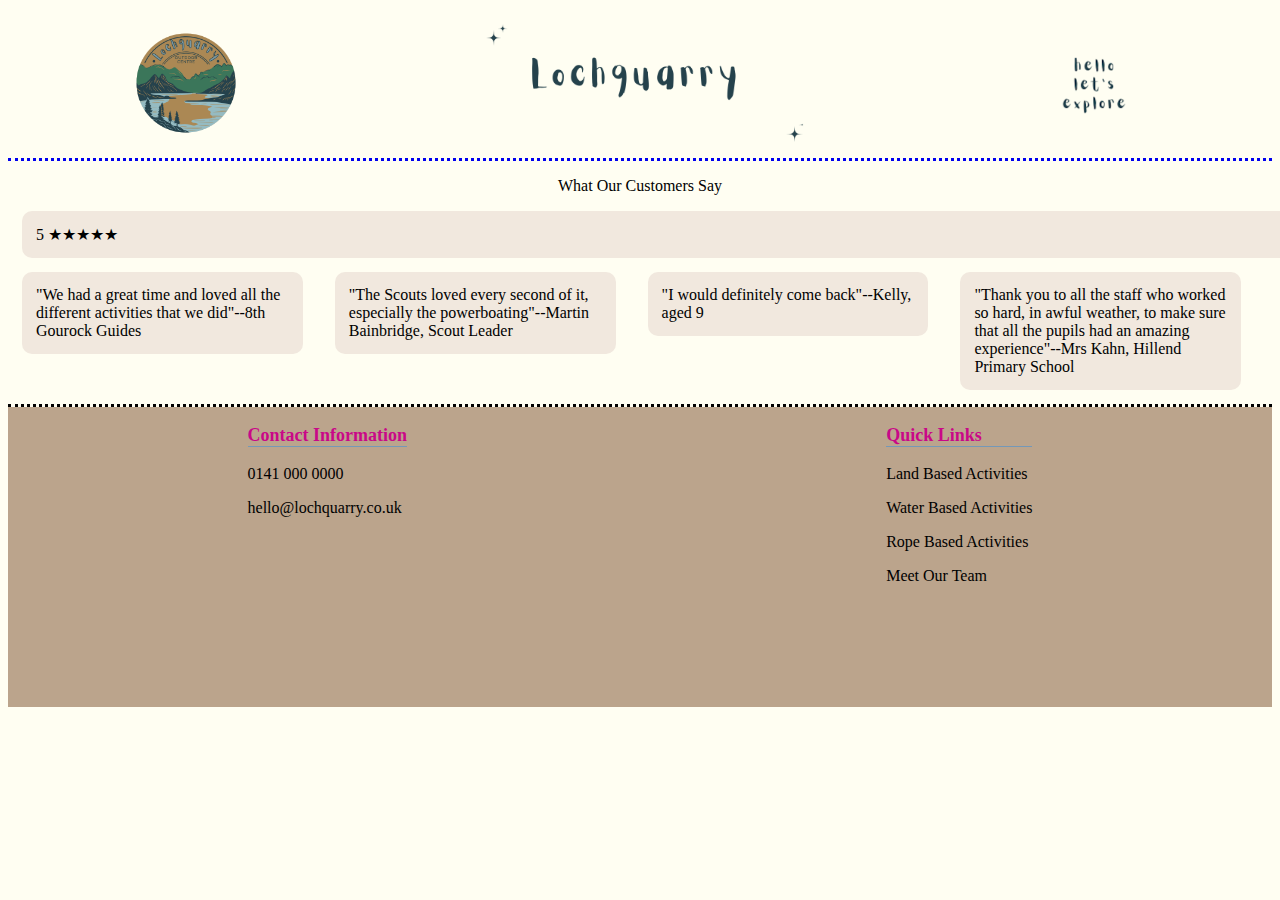
==== index.html @ 00ed5345 "Add files via upload" ====
<!DOCTYPE html>
<html lang="en">
<head>
    <meta charset="UTF-8">
    <meta name="viewport" content="width=device-width, initial-scale=1.0">
    <title>Homepage</title>
    <link rel="stylesheet" href="style.css">
</head>
<body>
    <a href="index.html">
        <div class="header">
            <img src="assets/logo.png" alt="banner">
            <img src="assets/banner-text.png" alt="banner">
            <img src="assets/banner-slogan.png" alt="banner">
        </div>
    </a>
    <div class="content"></div>
    <div class="reviews">
        <p class="TextCenter">What Our Customers Say</p>
        <p class="Star">5 ★★★★★</p>
        <div class="ReviewWords">
            <p>"We had a great time and loved all the different activities that we did"--8th Gourock Guides</p>
            <p>"The Scouts loved every second of it, especially the powerboating"--Martin Bainbridge, Scout Leader</p>
            <p>"I would definitely come back"--Kelly, aged 9</p>
            <p>"Thank you to all the staff who worked so hard, in awful weather, to make sure that all the pupils had an amazing experience"--Mrs Kahn, Hillend Primary School</p>
            <p>"Five stars, it was great"--Joe, aged 14</p>
            <p>"I was really scared about the abseiling but the instructor Mike was really encouraging and helped me do it, thanks Mike"--Sophie, aged 10</p>
            <p>"The archery was brilliant, but not as good as axe throwing, I never thought we'd be allowed to do that! I got one of my axes right in the middle of the target"--Scott, aged 13</p>
            <p>"The kids had a ball and didn't want to leave"--Mr Evans, PE teacher</p>
        </div>
    </div>
    <div class="footer">
        <div>
            <p class="FooterTile">Contact Information</p>
            <p>0141 000 0000</p>
            <p>hello@lochquarry.co.uk</p>
        </div>
        <div>
            <p class="FooterTile">Quick Links</p>
            <p><a href="land.html">Land Based Activities</a></p>
            <p><a href="water.html">Water Based Activities</a></p>
            <p><a href="rope.html">Rope Based Activities</a></p>
            <p><a href="staff.html">Meet Our Team</a></p>
    
        </div>
    </div>
</body>
</html>
---- style.css ----
/* Works on Chrome, Edge, and Safari */
*::-webkit-scrollbar {
  width: 10px;
  height: 10px;
}

*::-webkit-scrollbar-track {
  background: #b4d1f7;
}

*::-webkit-scrollbar-thumb {
  background-color: #7498b8;
  border-radius: 20px;
  border: 2px solid #b4d1f7;
}

body{
  background-color: #FFFEF2;
}

.header {
    display: flex;
    flex-direction: row;
    justify-content: space-around;

    width: 100%;
    border-bottom-style: dotted;
  }

  .header img {
    height: 150px;
  }

.footer {
  display: flex;
  flex-direction: row;
  justify-content: space-around;

  background-color: #bba48c;
  width: 100%;
  height: 300px;
}

.FooterTile {
  color: #c90888;
  font-weight: 800;
  font-family: Cambria, Cochin, Georgia, Times, 'Times New Roman', serif;
  font-size: large;
  border-bottom-style: solid;
  border-width: 1.5px;
  border-color: #7498b8;
}

.footer a{
  color: black;
  text-decoration: none;
}

.footer a:hover{
background-color: #7498b8;
color: white;
}

.reviews{
  font-family: fantasy;
  width: 100%;
  border-bottom-style: dotted;
}

.ReviewWords{
  overflow: auto;
  white-space: nowrap;
}

.ReviewWords p {
  vertical-align: top;
  display: inline-block;
  padding: 14px;
  margin: 14px;
  text-wrap: wrap;
  width: 20%;
  background-color: #f1e8de;
  border-radius: 10px;
}

.Star
{
  vertical-align: top;
  display: inline-block;
  padding: 14px;
  margin: 0 14px;
  text-wrap: wrap;
  width: 100%;
  background-color: #f1e8de;
  border-radius: 10px;
}


.TextCenter{
  text-align: center;
}
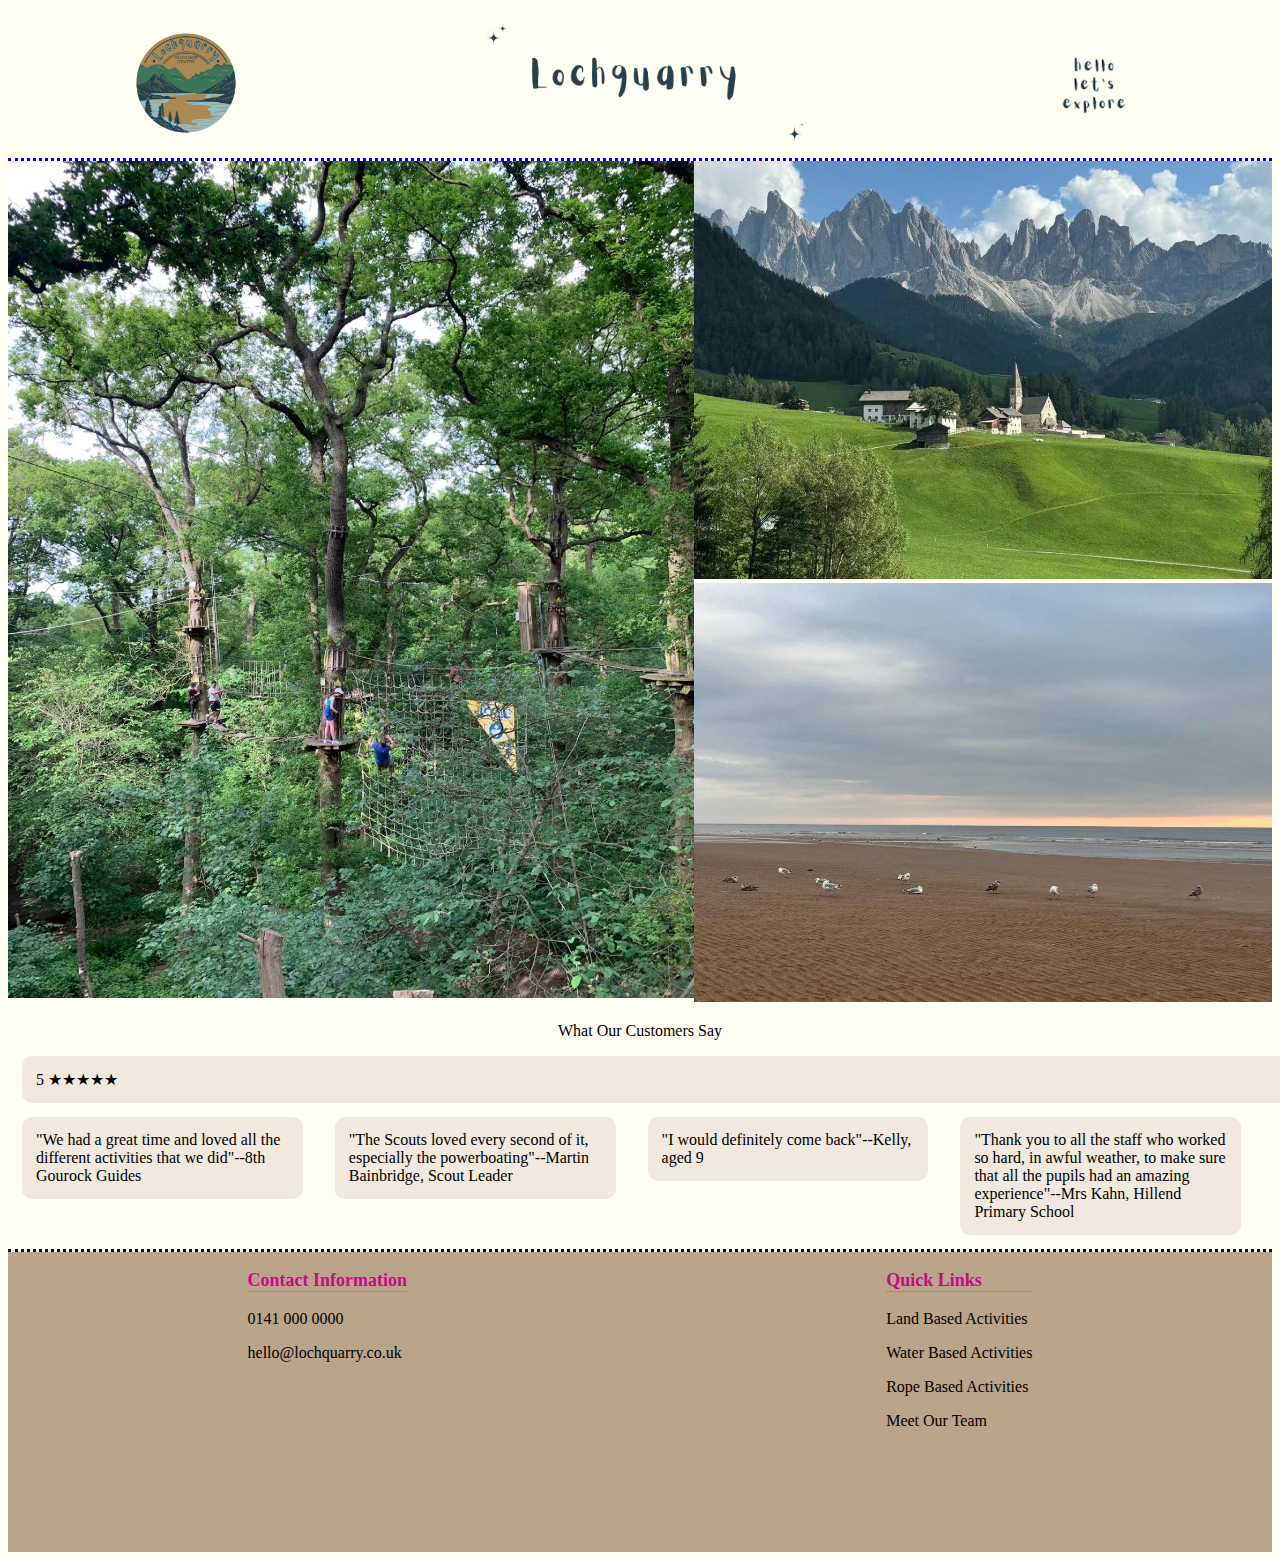
==== commit d38c635a: "hover" ====
--- a/index.html
+++ b/index.html
@@ -1,11 +1,13 @@
 <!DOCTYPE html>
 <html lang="en">
+
 <head>
     <meta charset="UTF-8">
     <meta name="viewport" content="width=device-width, initial-scale=1.0">
     <title>Homepage</title>
     <link rel="stylesheet" href="style.css">
 </head>
+
 <body>
     <a href="index.html">
         <div class="header">
@@ -14,7 +16,17 @@
             <img src="assets/banner-slogan.png" alt="banner">
         </div>
     </a>
-    <div class="content"></div>
+    <div class="content">
+        <div class="hover-rope">
+            <a href="rope.html"><img src="assets/ropeo.jpg" alt="rope picture" class="responsive"></a>
+        </div>
+        <div class="column">
+            <div class="hover-land"><a href="land.html"><img src="assets/lando.jpg" alt="land picture" class="responsive"></a></div>
+            <div class="hover-water" margin-top="-5px">
+                <a href="water.html"><img src="assets/watero.jpg" alt="water picture" class="responsive"></a>
+            </div>
+        </div>
+    </div>
     <div class="reviews">
         <p class="TextCenter">What Our Customers Say</p>
         <p class="Star">5 ★★★★★</p>
@@ -22,10 +34,13 @@
             <p>"We had a great time and loved all the different activities that we did"--8th Gourock Guides</p>
             <p>"The Scouts loved every second of it, especially the powerboating"--Martin Bainbridge, Scout Leader</p>
             <p>"I would definitely come back"--Kelly, aged 9</p>
-            <p>"Thank you to all the staff who worked so hard, in awful weather, to make sure that all the pupils had an amazing experience"--Mrs Kahn, Hillend Primary School</p>
+            <p>"Thank you to all the staff who worked so hard, in awful weather, to make sure that all the pupils had an
+                amazing experience"--Mrs Kahn, Hillend Primary School</p>
             <p>"Five stars, it was great"--Joe, aged 14</p>
-            <p>"I was really scared about the abseiling but the instructor Mike was really encouraging and helped me do it, thanks Mike"--Sophie, aged 10</p>
-            <p>"The archery was brilliant, but not as good as axe throwing, I never thought we'd be allowed to do that! I got one of my axes right in the middle of the target"--Scott, aged 13</p>
+            <p>"I was really scared about the abseiling but the instructor Mike was really encouraging and helped me do
+                it, thanks Mike"--Sophie, aged 10</p>
+            <p>"The archery was brilliant, but not as good as axe throwing, I never thought we'd be allowed to do that!
+                I got one of my axes right in the middle of the target"--Scott, aged 13</p>
             <p>"The kids had a ball and didn't want to leave"--Mr Evans, PE teacher</p>
         </div>
     </div>
@@ -41,8 +56,9 @@
             <p><a href="water.html">Water Based Activities</a></p>
             <p><a href="rope.html">Rope Based Activities</a></p>
             <p><a href="staff.html">Meet Our Team</a></p>
-    
+
         </div>
     </div>
 </body>
+
 </html>--- a/style.css
+++ b/style.css
@@ -84,8 +84,7 @@
   border-radius: 10px;
 }
 
-.Star
-{
+.Star{
   vertical-align: top;
   display: inline-block;
   padding: 14px;
@@ -99,4 +98,37 @@
 
 .TextCenter{
   text-align: center;
+}
+
+.content{
+  display: flex;
+  flex-direction: row;
+  justify-content: space-around; 
+}
+
+.column{
+  display: flex;
+  flex-direction: column;
+  justify-content: space-around; 
+}
+
+.responsive{
+  width: 100%;
+  height: auto;
+}
+
+.hover-rope::after {
+  content: "Rope activities: Climbing; Abseiling; Pole Climbing";
+  position:absolute;
+  justify-content: center;
+  font-size: x-large;
+  color: white;
+  visibility: hidden;
+  opacity: 0;
+  transition: opacity 0.3s ease;
+}
+
+.hover-rope:hover::after {
+  visibility: visible;
+  opacity: 1;
 }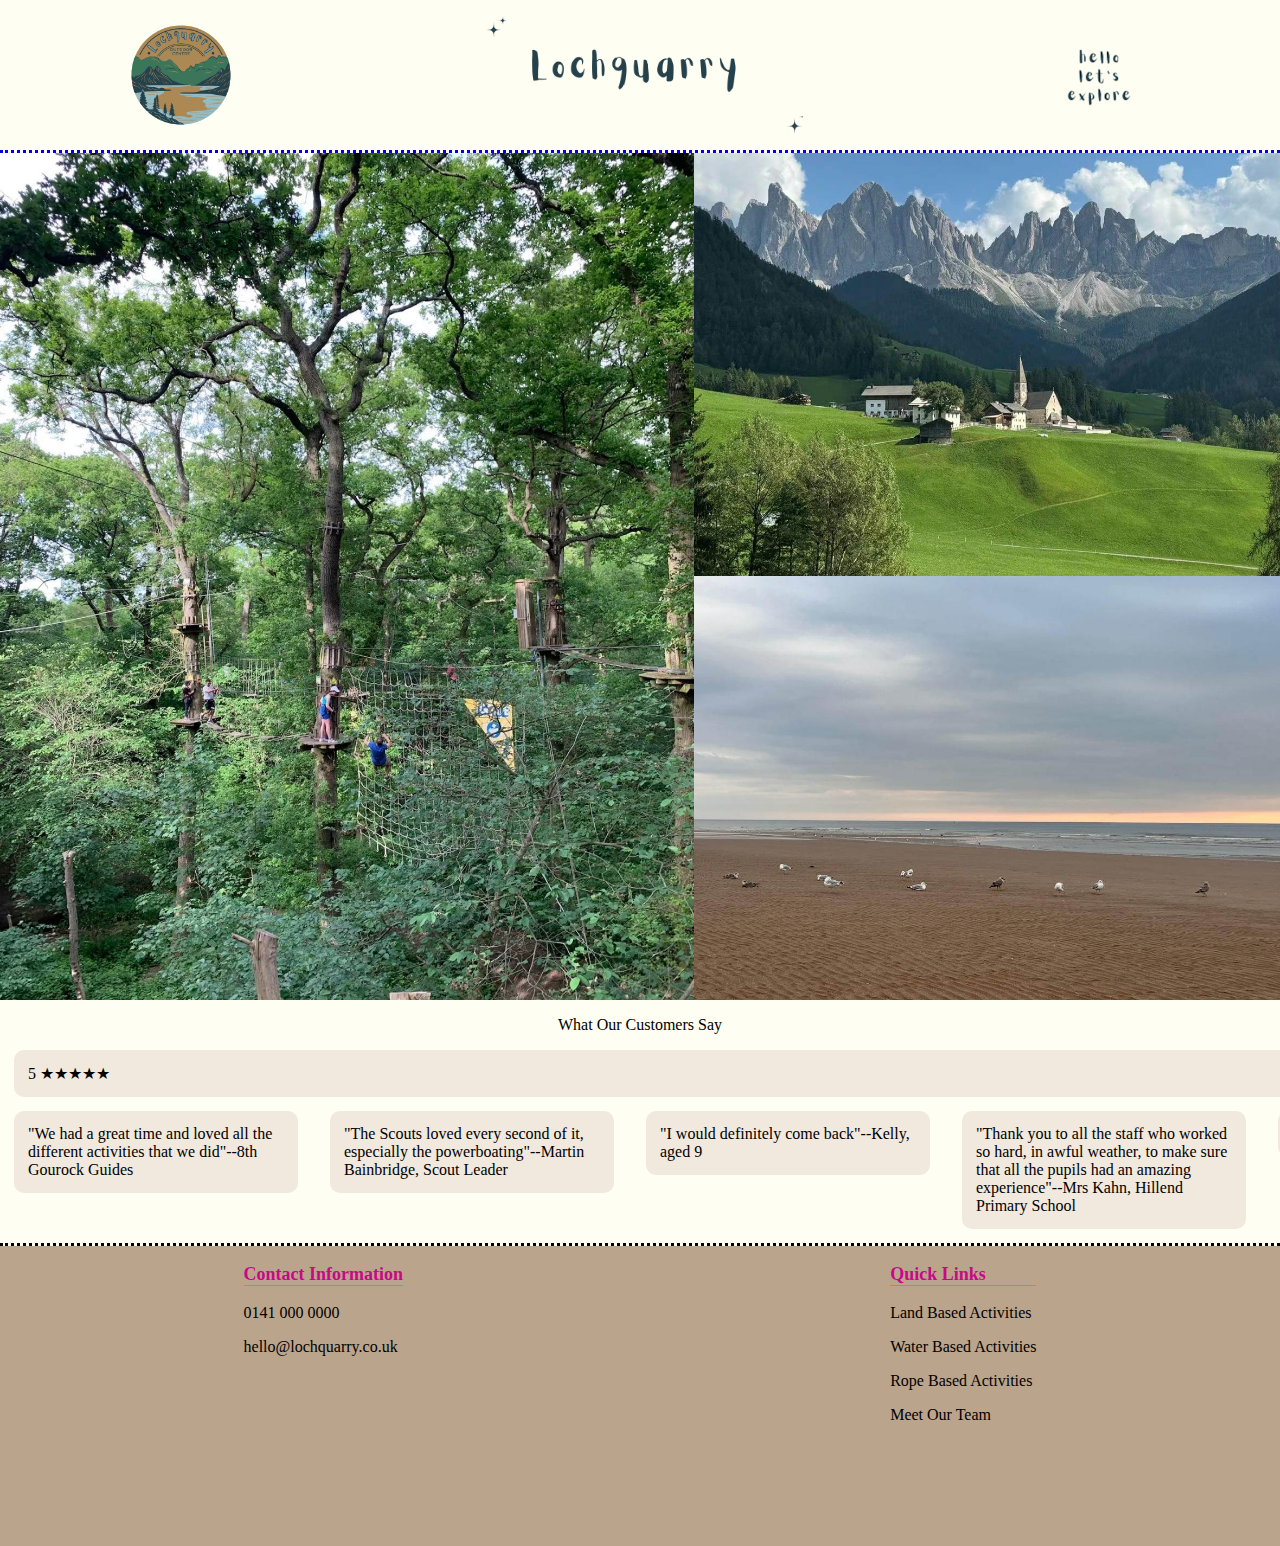
==== commit 85fe5197: "Add files via upload" ====
--- a/index.html
+++ b/index.html
@@ -16,17 +16,61 @@
             <img src="assets/banner-slogan.png" alt="banner">
         </div>
     </a>
+
     <div class="content">
-        <div class="hover-rope">
-            <a href="rope.html"><img src="assets/ropeo.jpg" alt="rope picture" class="responsive"></a>
-        </div>
+
+        <a href="rope.html">
+            <div class="hover">
+                <div class="image">
+                    <img src="assets/ropeo.jpg" alt="rope picture" class="responsive">
+                    <div class="introduction">
+                        <h2>Rope Activities:</h2>
+                        <ul>
+                            <li>Climbing</li>
+                            <li>Abseiling</li>
+                            <li>Pole Climbing</li>
+                        </ul>
+                    </div>
+                </div>
+            </div>
+        </a>
+
         <div class="column">
-            <div class="hover-land"><a href="land.html"><img src="assets/lando.jpg" alt="land picture" class="responsive"></a></div>
-            <div class="hover-water" margin-top="-5px">
-                <a href="water.html"><img src="assets/watero.jpg" alt="water picture" class="responsive"></a>
-            </div>
+            <a href="land.html">
+                <div class="hover">
+                    <div class="image">
+                        <img src="assets/lando.jpg" alt="land picture" class="responsive">
+                        <div class="introduction">
+                            <h2>Land Activities:</h2>
+                            <ul>
+                                <li>Hillwalking</li>
+                                <li>Archery</li>
+                                <li>Orienteering</li>
+                                <li>Axe Throwing</li>
+                            </ul>
+                        </div>
+                    </div>
+                </div>
+            </a>
+
+            <a href="water.html">
+                <div class="hover">
+                    <div class="image">
+                        <img src="assets/watero.jpg" alt="water picture" class="responsive">
+                        <div class="introduction">
+                            <h2>Water Activities:</h2>
+                            <ul>
+                                <li>Kayaking</li>
+                                <li>Canoeing</li>
+                                <li>Powerboating</li>
+                            </ul>
+                        </div>
+                    </div>
+                </div>
+            </a>
         </div>
     </div>
+
     <div class="reviews">
         <p class="TextCenter">What Our Customers Say</p>
         <p class="Star">5 ★★★★★</p>
@@ -44,6 +88,7 @@
             <p>"The kids had a ball and didn't want to leave"--Mr Evans, PE teacher</p>
         </div>
     </div>
+
     <div class="footer">
         <div>
             <p class="FooterTile">Contact Information</p>
--- a/style.css
+++ b/style.css
@@ -17,6 +17,9 @@
 
 body{
   background-color: #FFFEF2;
+  width: 100vw;
+  overflow-x: hidden;
+  margin: 0;
 }
 
 .header {
@@ -107,28 +110,59 @@
 }
 
 .column{
-  display: flex;
-  flex-direction: column;
-  justify-content: space-around; 
+  font-size: 0;
 }
 
 .responsive{
   width: 100%;
-  height: auto;
+  height: 100%;
 }
 
-.hover-rope::after {
-  content: "Rope activities: Climbing; Abseiling; Pole Climbing";
-  position:absolute;
+.hover{
+  width: 100%;
+  display: flex;
   justify-content: center;
-  font-size: x-large;
-  color: white;
-  visibility: hidden;
-  opacity: 0;
-  transition: opacity 0.3s ease;
+  align-items: center;
 }
 
-.hover-rope:hover::after {
-  visibility: visible;
+.image{
+  position: relative;
+}
+
+.image img{
+  display: block;
+  margin: auto;
+}
+
+.introduction{
+  width: 100%;
+  height: 100%;
+  position: absolute;
+  top: 0;
+  left: 0;
+  background: rgba(255, 255, 255, 0.8);
+  display: flex;
+  justify-content: center;
+  align-items: center;
+  flex-direction: column;
+  font-size: xx-large;
+  color: #8e9457;
+  font-weight: 800;
+  text-decoration: none;
+  font-family:cursive;
+  opacity: 0;
+}
+
+.introduction:hover{
   opacity: 1;
+}
+
+.introduction > *{
+  transform: translateY(30px);
+  transition: transform 0.2s;
+
+}
+
+.introduction:hover > *{
+  transform:translateY(0px)
 }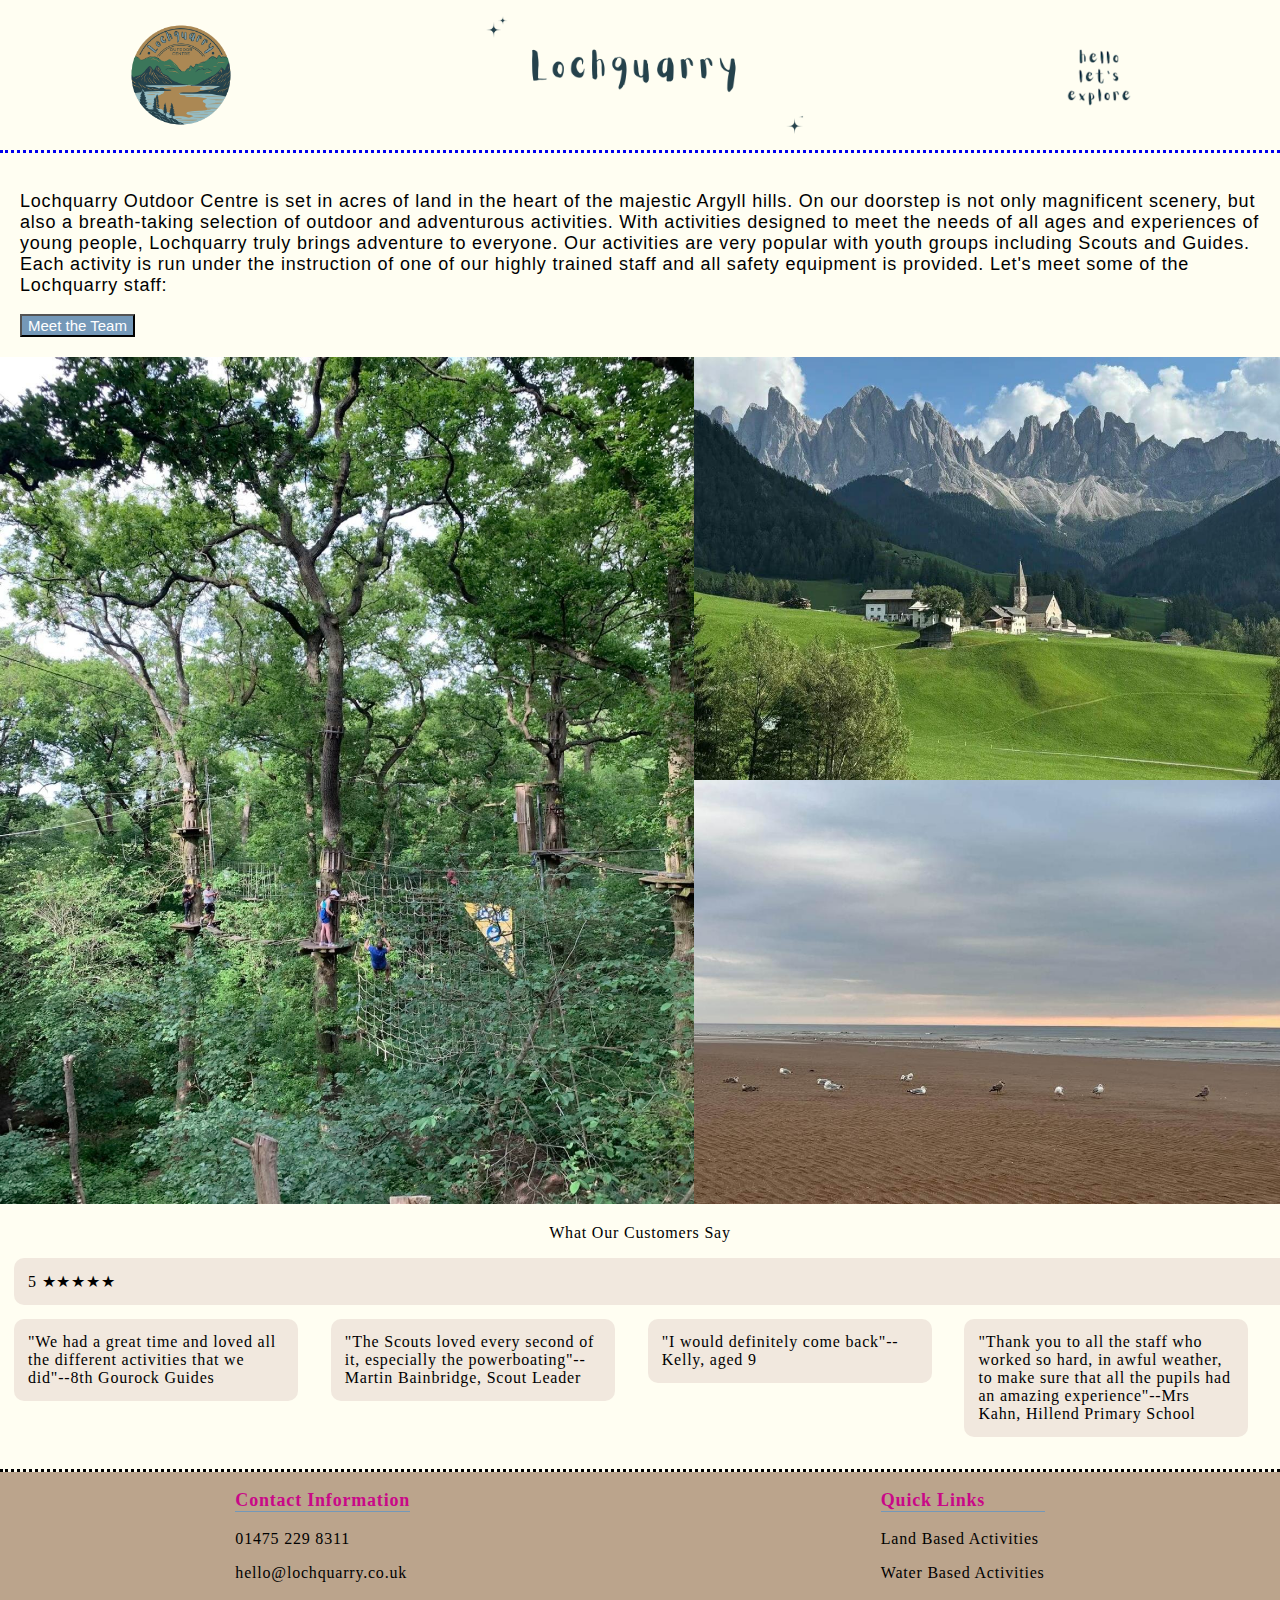
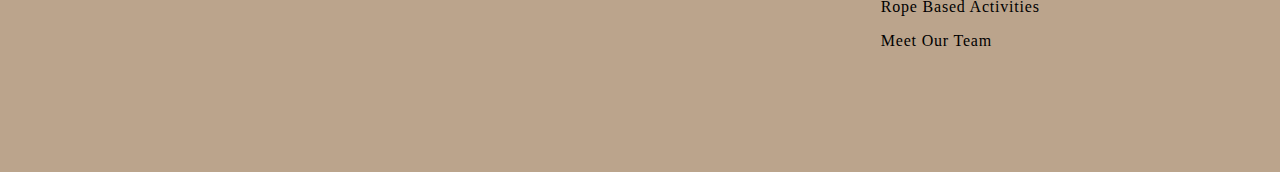
==== commit 5708a99f: "Add files via upload" ====
--- a/index.html
+++ b/index.html
@@ -16,6 +16,13 @@
             <img src="assets/banner-slogan.png" alt="banner">
         </div>
     </a>
+
+    <div class="SiteInfo">
+        <p>Lochquarry Outdoor Centre is set in acres of land in the heart of the majestic Argyll hills. On our doorstep is not only magnificent scenery, but also a breath-taking selection of outdoor and adventurous activities.
+        With activities designed to meet the needs of all ages and experiences of young people, Lochquarry truly brings adventure to everyone. Our activities are very popular with youth groups including Scouts and Guides.
+        Each activity is run under the instruction of one of our highly trained staff and all safety equipment is provided. Let's meet some of the Lochquarry staff:</p>
+        <a href="staff.html"><button class="button">Meet the Team</button></a>
+    </div>
 
     <div class="content">
 
@@ -92,7 +99,7 @@
     <div class="footer">
         <div>
             <p class="FooterTile">Contact Information</p>
-            <p>0141 000 0000</p>
+            <p>01475 229 8311</p>
             <p>hello@lochquarry.co.uk</p>
         </div>
         <div>
--- a/style.css
+++ b/style.css
@@ -20,6 +20,7 @@
   width: 100vw;
   overflow-x: hidden;
   margin: 0;
+  letter-spacing: 0.8px;
 }
 
 .header {
@@ -69,6 +70,7 @@
   font-family: fantasy;
   width: 100%;
   border-bottom-style: dotted;
+  margin-top: 20px;
 }
 
 .ReviewWords{
@@ -98,7 +100,6 @@
   border-radius: 10px;
 }
 
-
 .TextCenter{
   text-align: center;
 }
@@ -107,6 +108,7 @@
   display: flex;
   flex-direction: row;
   justify-content: space-around; 
+  align-items: stretch;
 }
 
 .column{
@@ -116,6 +118,7 @@
 .responsive{
   width: 100%;
   height: 100%;
+  object-fit: cover;
 }
 
 .hover{
@@ -147,9 +150,8 @@
   flex-direction: column;
   font-size: xx-large;
   color: #8e9457;
-  font-weight: 800;
   text-decoration: none;
-  font-family:cursive;
+  font-family:'Gill Sans', 'Gill Sans MT', Calibri, 'Trebuchet MS', sans-serif;;
   opacity: 0;
 }
 
@@ -160,9 +162,65 @@
 .introduction > *{
   transform: translateY(30px);
   transition: transform 0.2s;
-
 }
 
 .introduction:hover > *{
   transform:translateY(0px)
+}
+
+.SiteInfo{
+  font-size: 18px;
+  font-family:'Gill Sans', 'Gill Sans MT', Calibri, 'Trebuchet MS', sans-serif;;
+  padding: 20px;
+}
+
+.button{
+  font-family: 'Gill Sans', 'Gill Sans MT', Calibri, 'Trebuchet MS', sans-serif;;
+  font-size: 15px;
+  background-color:#7498b8;
+  color: white;
+  font-weight: 50;
+}
+
+.button:hover{
+  background-color: #c90888;
+  color: white;
+}
+
+.button:hover:after {
+  content:" →";
+}
+
+.ActivityInfo{
+  font-size: 18px;
+  display: flex;
+  justify-content: center;
+  flex-direction: column;
+  flex-grow: 1;
+  font-family:'Gill Sans', 'Gill Sans MT', Calibri, 'Trebuchet MS', sans-serif;
+  padding: 20px;
+}
+
+#team-image{
+  width: 200px;
+
+}
+
+.TeamContainer{
+  flex-grow: 1;
+  display: flex;
+  flex-direction: row;
+  justify-content: space-around; 
+  align-items: stretch;
+}
+
+.team{
+  color: #7498b8;
+  font-size: 30px;
+  font-weight: 500;
+  padding-top: 0px;
+  font-family:'Gill Sans', 'Gill Sans MT', Calibri, 'Trebuchet MS', sans-serif;
+  -webkit-text-stroke-width: 1px;
+  -webkit-text-stroke-color:black;
+  max-width: 500px;
 }